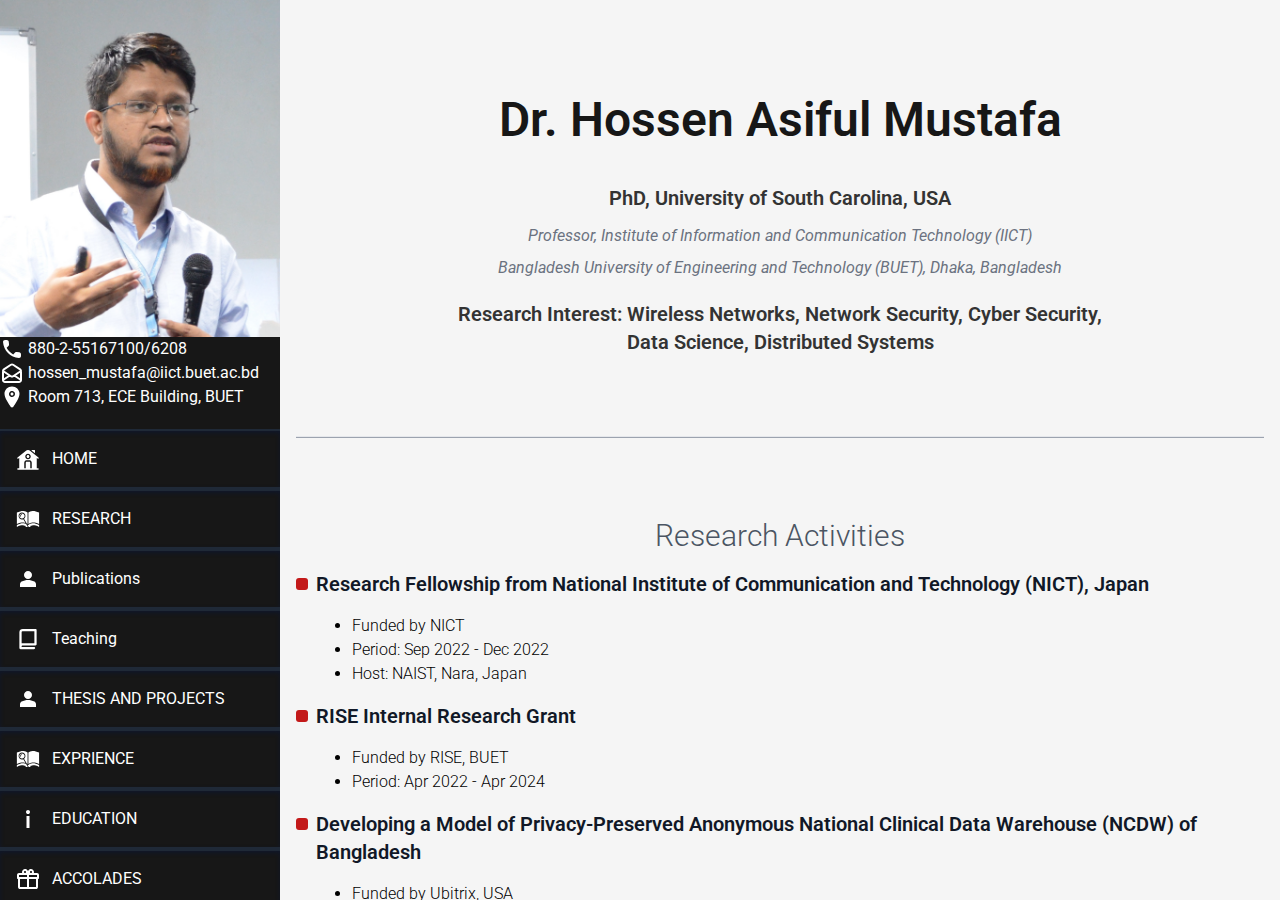
==== other_pages/research.html @ 83a8dc90 "project init" ====
<!DOCTYPE html>
<html lang="en">

<head>
    <meta charset="UTF-8">
    <meta name="viewport" content="width=device-width, initial-scale=1.0">
    <title>Portfolio</title>
    <link rel="stylesheet" href="../assets/css/style.css">
</head>

<body class="font-['Roboto'] bg-[#F5F5F5]">
    <div class="w-full flex flex-row relative">


        <!-- up btn  -->
        <div onclick="topFunction()" id="up-btn" class="hidden fixed right-0 bottom-0 m-3">
            <p class="p-4 rounded-lg bg-red-600 text-white cursor-pointer z-10">Go top</p>
        </div>

        <!-- Side Menu -->
        <div id="side-menu"
            class="md:flex-1 top-0 bottom-0 z-10 fixed md:static h-screen overflow-auto bg-[#171717] text-white max-w-[280px]">
            <div onclick="toggleMenu()" class="relative md:hidden">
                <p
                    class="absolute text-xl right-0 py-1 px-2 mt-2 mr-2 border-2 border-black hover:bg-slate-500 bg-black rounded-lg text-white cursor-pointer">
                    Close Menu</p>
            </div>
            <img class="w-full h-auto" src="../assets/images/asif19.jpg" alt="img">
            <section class="">
                <div class="flex flex-row items-center gap-1">
                    <img src="../assets/images/phone.svg" alt="img">
                    <p>880-2-55167100/6208</p>
                </div>
                <div class="flex flex-row items-center gap-1">
                    <img src="../assets/images/mail.svg" alt="img">
                    <p>hossen_mustafa@iict.buet.ac.bd</p>
                </div>
                <div class="flex flex-row items-center gap-1">
                    <img src="../assets/images/ion_location.svg" alt="img">
                    <p>Room 713, ECE Building, BUET</p>
                </div>
            </section>

            <nav class="mt-5">
                <a onclick="toggleMenu()" href="../index.html">
                    <div
                        class="flex flex-row gap-3 py-4 px-4 border-b-2 border-b-gray-800 border-t-gray-800 border-t-2 shadow-inner shadow-slate-900 hover:bg-gray-800">
                        <img src="../assets/images/home.svg" alt="img">
                        <p>HOME</p>
                    </div>
                </a>
                <a onclick="toggleMenu()" href="research.html">
                    <div
                        class="flex flex-row gap-3 py-4 px-4 border-b-2 border-b-gray-800 border-t-gray-800 border-t-2 shadow-inner shadow-slate-900 hover:bg-gray-800">
                        <img src="../assets/images/research.svg" alt="img">
                        <p>RESEARCH</p>
                    </div>
                </a>
                <a onclick="toggleMenu()" href="../index.html#publication">
                    <div
                        class="flex flex-row gap-3 py-4 px-4 border-b-2 border-b-gray-800 border-t-gray-800 border-t-2 shadow-inner shadow-slate-900 hover:bg-gray-800">
                        <img src="../assets/images/person.svg" alt="img">
                        <p>Publications</p>
                    </div>
                </a>
                <a onclick="toggleMenu()" href="../index.html#teaching">
                    <div
                        class="flex flex-row gap-3 py-4 px-4 border-b-2 border-b-gray-800 border-t-gray-800 border-t-2 shadow-inner shadow-slate-900 hover:bg-gray-800">
                        <img src="../assets/images/book.svg" alt="img">
                        <p>Teaching</p>
                    </div>
                </a>
                <a onclick="toggleMenu()" href="thesis_and_projects.html">
                    <div
                        class="flex flex-row gap-3 py-4 px-4 border-b-2 border-b-gray-800 border-t-gray-800 border-t-2 shadow-inner shadow-slate-900 hover:bg-gray-800">
                        <img src="../assets/images/person.svg" alt="img">
                        <p>THESIS AND PROJECTS</p>
                    </div>
                </a>
                <a onclick="toggleMenu()" href="../index.html#experience">
                    <div
                        class="flex flex-row gap-3 py-4 px-4 border-b-2 border-b-gray-800 border-t-gray-800 border-t-2 shadow-inner shadow-slate-900 hover:bg-gray-800">
                        <img src="../assets/images/research.svg" alt="img">
                        <p>EXPRIENCE</p>
                    </div>
                </a>
                <a onclick="toggleMenu()" href="../index.html#education">
                    <div
                        class="flex flex-row gap-3 py-4 px-4 border-b-2 border-b-gray-800 border-t-gray-800 border-t-2 shadow-inner shadow-slate-900 hover:bg-gray-800">
                        <img src="../assets/images/info.svg" alt="img">
                        <p>EDUCATION</p>
                    </div>
                </a>
                <a onclick="toggleMenu()" href="../index.html#accolades">
                    <div
                        class="flex flex-row gap-3 py-4 px-4 border-b-2 border-b-gray-800 border-t-gray-800 border-t-2 shadow-inner shadow-slate-900 hover:bg-gray-800">
                        <img src="../assets/images/accolades.svg" alt="img">
                        <p>ACCOLADES</p>
                    </div>
                </a>
                <a onclick="toggleMenu()" href="../index.html#affiliation">
                    <div
                        class="flex flex-row gap-3 py-4 px-4 border-b-2 border-b-gray-800 border-t-gray-800 border-t-2 shadow-inner shadow-slate-900 hover:bg-gray-800">
                        <img src="../assets/images/affilitiation.svg" alt="img">
                        <p>AFFILIATION</p>
                    </div>
                </a>
            </nav>


            <ul class="p-4 m-3 rounded-lg bg-[#222222] flex flex-row items-center justify-center gap-3 flex-wrap">
                <li>
                    <a href="">
                        <img src="../assets/images/google_scholar.svg" alt="img">
                    </a>
                </li>
                <li>
                    <a href="">
                        <img src="../assets/images/research_gate.svg" alt="img">
                    </a>
                </li>
                <li>
                    <a href="">
                        <img src="../assets/images/linkedin.svg" alt="img">
                    </a>
                </li>
            </ul>

            <h1 class="mt-4 text-lg font-semibold p-2">Quick Links</h1>

            <ul class="p-2 text-blue-600">
                <li>
                    <a href="" class="hover:underline">IICT</a>
                </li>
                <li>
                    <a href="" class="hover:underline">BUET</a>
                </li>
                <li>
                    <a href="" class="hover:underline">University of South Carolina</a>
                </li>
                <li>
                    <a href="" class="hover:underline">Dr. Wenyan Xu</a>
                </li>
                <li>
                    <a href="" class="hover:underline">Bangla Phone Limited</a>
                </li>
                <li>
                    <a href="" class="hover:underline">Commlink Info Text Limited</a>
                </li>
                <li>
                    <a href="" class="hover:underline">Prof. Dr. Md. Nurul Mustafa</a>
                </li>
                <li>
                    <a href="" class="hover:underline">Mustafa Foundation</a>
                </li>
            </ul>

            <img class="mt-5 p-4" src="" alt="img">

        </div>

        <!-- Main Content -->
        <div id="main-content" class="flex-1 h-screen overflow-auto p-4">
            <div id="menu-btn" onclick="toggleMenu()"
                class="w-fit mt-4 ml-4 z-10 cursor-pointer border border-black px-4 py-2 rounded-lg hover:bg-black hover:text-white static md:hidden">
                <p>Menu</p>
            </div>
            <h1 class="text-center text-deep-gray text-5xl font-semibold mt-20">Dr. Hossen Asiful Mustafa</h1>
            <h3 class="text-center text-gray font-semibold mt-10 text-xl text-highlighted-text">PhD, University of South
                Carolina, USA</h3>
            <p class="text-center italic text-gray-500 mt-2 leading-8">Professor, Institute of Information and
                Communication Technology (IICT) <br> Bangladesh University of Engineering and Technology (BUET), Dhaka,
                Bangladesh</p>
            <h3 class="text-center font-semibold text-highlighted-text text-xl mt-4">Research Interest: Wireless
                Networks, Network Security, Cyber Security,<br>Data Science, Distributed Systems</h3>

            <hr class="h-[2px] w-full bg-gray-400 mt-20">

            <!-- Research Activities -->
            <div id="research-activities" class="mt-20">
                <h1 class="text-3xl text-center font-light text-gray-600">Research Activities</h1>
                <div class="mt-4 flex flex-row gap-2">
                    <img class="w-3 h-3 mt-2" src="../../assets/images/red-box.svg" alt="box">
                    <p class="text-xl font-semibold text-gray-900">Research Fellowship from National Institute of
                        Communication and Technology (NICT), Japan</p>
                </div>
                <ol class="list-disc flex flex-col gap-0 font-light pl-14 mt-4">
                    <li>
                        <p>Funded by NICT</p>
                    </li>

                    <li>
                        <p>Period: Sep 2022 - Dec 2022</p>
                    </li>

                    <li>
                        <p>Host: NAIST, Nara, Japan</p>
                    </li>
                </ol>


                <div class="mt-4 flex flex-row gap-2">
                    <img class="w-3 h-3 mt-2" src="../../assets/images/red-box.svg" alt="box">
                    <p class="text-xl font-semibold text-gray-900">RISE Internal Research Grant</p>
                </div>
                <ol class="list-disc flex flex-col gap-0 font-light pl-14 mt-4">
                    <li>
                        <p>Funded by RISE, BUET</p>
                    </li>

                    <li>
                        <p>Period: Apr 2022 - Apr 2024</p>
                    </li>
                </ol>


                <div class="mt-4 flex flex-row gap-2">
                    <img class="w-3 h-3 mt-2" src="../../assets/images/red-box.svg" alt="box">
                    <p class="text-xl font-semibold text-gray-900">Developing a Model of Privacy-Preserved Anonymous
                        National Clinical Data Warehouse (NCDW) of Bangladesh</p>
                </div>
                <ol class="list-disc flex flex-col gap-0 font-light pl-14 mt-4">
                    <li>
                        <p>Funded by Ubitrix, USA</p>
                    </li>
                    <li>
                        <p>Period: Mar 2021 - Mar 2023</p>
                    </li>
                    <li>
                        <p>Principle Investigator (2)</p>
                    </li>
                </ol>


                <div class="mt-4 flex flex-row gap-2">
                    <img class="w-3 h-3 mt-2" src="../../assets/images/red-box.svg" alt="box">
                    <p class="text-xl font-semibold text-gray-900">DIVERSASIA – Embracing Diversity in ASIA through the
                        Adoption of Inclusive Open Practices</p>
                </div>
                <ol class="list-disc flex flex-col gap-0 font-light pl-14 mt-4">
                    <li>
                        <p>Funded by European Union</p>
                    </li>
                    <li>
                        <p>Period: Jan 2021 - Jan 2024</p>
                    </li>
                    <li>
                        <p>Member</p>
                    </li>
                </ol>


                <div class="mt-4 flex flex-row gap-2">
                    <img class="w-3 h-3 mt-2" src="../../assets/images/red-box.svg" alt="box">
                    <p class="text-xl font-semibold text-gray-900">Advanced Network/System Administration and Security
                        Workshop</p>
                </div>
                <ol class="list-disc flex flex-col gap-0 font-light pl-14 mt-4">
                    <li>
                        <p>Funded by AsiaConnect</p>
                    </li>
                    <li>
                        <p>Period: Jan 2019 - Dec 2019</p>
                    </li>
                    <li>
                        <p>Trainer of the workshop</p>
                    </li>
                </ol>


                <div class="mt-4 flex flex-row gap-2">
                    <img class="w-3 h-3 mt-2" src="../../assets/images/red-box.svg" alt="box">
                    <p class="text-xl font-semibold text-gray-900">Distributed and Cloud-based Network Defense System
                        for NRENs (https://dcnds.asia/)</p>
                </div>
                <ol class="list-disc flex flex-col gap-0 font-light pl-14 mt-4">
                    <li>
                        <p>Funded by AsiaConnect</p>
                    </li>
                    <li>
                        <p>Period: June 2018 - May 2020</p>
                    </li>
                    <li>
                        <p>Worked as Trainer for BOTNET MITIGATION BEST PRACTICES AND SYSTEM EVALUATION WORKSHOP in
                            Malaysia, Bangladesh, Indonesia, and Philippines.</p>
                    </li>
                    <li>
                        <p>Worked as Trainer for CLOUD-BASED WEB SECURITY BEST PRACTICES AND SYSTEM CONFIGURATION
                            OVERVIEW WORKSHOP in Bangladesh, Indonesia, Malaysia, and Philippines.</p>
                    </li>
                </ol>


                <div class="mt-4 flex flex-row gap-2">
                    <img class="w-3 h-3 mt-2" src="../../assets/images/red-box.svg" alt="box">
                    <p class="text-xl font-semibold text-gray-900">Train the Trainer for Nationwide Teaching and
                        Learning in Embedded System Design and Development</p>
                </div>
                <ol class="list-disc flex flex-col gap-0 font-light pl-14 mt-4">
                    <li>
                        <p>Funded by HEQEP, UGC</p>
                    </li>
                    <li>
                        <p>Period: May 2017 - Sep 2018</p>
                    </li>
                    <li>
                        <p>Co-PI of the project</p>
                    </li>
                </ol>


            </div>

            <!-- ------------------------------------------------------------- -->

            <hr class="h-[2px] w-full bg-gray-400 mt-7">

            <footer class="w-full mt-16">
                <h1 class="text-center font-light text-gray-600">Copyright Asif © 2015 - 2023</h1>
            </footer>
        </div>
    </div>
    <script src="../assets/js/script.js"></script>
</body>

</html>
---- assets/css/style.css ----
@import url('https://fonts.googleapis.com/css2?family=Roboto:ital,wght@0,100;0,300;0,400;0,500;0,700;0,900;1,100;1,300;1,400;1,500;1,700;1,900&display=swap');

/*
! tailwindcss v3.3.3 | MIT License | https://tailwindcss.com
*/

/*
1. Prevent padding and border from affecting element width. (https://github.com/mozdevs/cssremedy/issues/4)
2. Allow adding a border to an element by just adding a border-width. (https://github.com/tailwindcss/tailwindcss/pull/116)
*/

*,
::before,
::after {
  box-sizing: border-box;
  /* 1 */
  border-width: 0;
  /* 2 */
  border-style: solid;
  /* 2 */
  border-color: #e5e7eb;
  /* 2 */
}

::before,
::after {
  --tw-content: '';
}

/*
1. Use a consistent sensible line-height in all browsers.
2. Prevent adjustments of font size after orientation changes in iOS.
3. Use a more readable tab size.
4. Use the user's configured `sans` font-family by default.
5. Use the user's configured `sans` font-feature-settings by default.
6. Use the user's configured `sans` font-variation-settings by default.
*/

html {
  line-height: 1.5;
  /* 1 */
  -webkit-text-size-adjust: 100%;
  /* 2 */
  -moz-tab-size: 4;
  /* 3 */
  -o-tab-size: 4;
     tab-size: 4;
  /* 3 */
  font-family: ui-sans-serif, system-ui, -apple-system, BlinkMacSystemFont, "Segoe UI", Roboto, "Helvetica Neue", Arial, "Noto Sans", sans-serif, "Apple Color Emoji", "Segoe UI Emoji", "Segoe UI Symbol", "Noto Color Emoji";
  /* 4 */
  font-feature-settings: normal;
  /* 5 */
  font-variation-settings: normal;
  /* 6 */
}

/*
1. Remove the margin in all browsers.
2. Inherit line-height from `html` so users can set them as a class directly on the `html` element.
*/

body {
  margin: 0;
  /* 1 */
  line-height: inherit;
  /* 2 */
}

/*
1. Add the correct height in Firefox.
2. Correct the inheritance of border color in Firefox. (https://bugzilla.mozilla.org/show_bug.cgi?id=190655)
3. Ensure horizontal rules are visible by default.
*/

hr {
  height: 0;
  /* 1 */
  color: inherit;
  /* 2 */
  border-top-width: 1px;
  /* 3 */
}

/*
Add the correct text decoration in Chrome, Edge, and Safari.
*/

abbr:where([title]) {
  -webkit-text-decoration: underline dotted;
          text-decoration: underline dotted;
}

/*
Remove the default font size and weight for headings.
*/

h1,
h2,
h3,
h4,
h5,
h6 {
  font-size: inherit;
  font-weight: inherit;
}

/*
Reset links to optimize for opt-in styling instead of opt-out.
*/

a {
  color: inherit;
  text-decoration: inherit;
}

/*
Add the correct font weight in Edge and Safari.
*/

b,
strong {
  font-weight: bolder;
}

/*
1. Use the user's configured `mono` font family by default.
2. Correct the odd `em` font sizing in all browsers.
*/

code,
kbd,
samp,
pre {
  font-family: ui-monospace, SFMono-Regular, Menlo, Monaco, Consolas, "Liberation Mono", "Courier New", monospace;
  /* 1 */
  font-size: 1em;
  /* 2 */
}

/*
Add the correct font size in all browsers.
*/

small {
  font-size: 80%;
}

/*
Prevent `sub` and `sup` elements from affecting the line height in all browsers.
*/

sub,
sup {
  font-size: 75%;
  line-height: 0;
  position: relative;
  vertical-align: baseline;
}

sub {
  bottom: -0.25em;
}

sup {
  top: -0.5em;
}

/*
1. Remove text indentation from table contents in Chrome and Safari. (https://bugs.chromium.org/p/chromium/issues/detail?id=999088, https://bugs.webkit.org/show_bug.cgi?id=201297)
2. Correct table border color inheritance in all Chrome and Safari. (https://bugs.chromium.org/p/chromium/issues/detail?id=935729, https://bugs.webkit.org/show_bug.cgi?id=195016)
3. Remove gaps between table borders by default.
*/

table {
  text-indent: 0;
  /* 1 */
  border-color: inherit;
  /* 2 */
  border-collapse: collapse;
  /* 3 */
}

/*
1. Change the font styles in all browsers.
2. Remove the margin in Firefox and Safari.
3. Remove default padding in all browsers.
*/

button,
input,
optgroup,
select,
textarea {
  font-family: inherit;
  /* 1 */
  font-feature-settings: inherit;
  /* 1 */
  font-variation-settings: inherit;
  /* 1 */
  font-size: 100%;
  /* 1 */
  font-weight: inherit;
  /* 1 */
  line-height: inherit;
  /* 1 */
  color: inherit;
  /* 1 */
  margin: 0;
  /* 2 */
  padding: 0;
  /* 3 */
}

/*
Remove the inheritance of text transform in Edge and Firefox.
*/

button,
select {
  text-transform: none;
}

/*
1. Correct the inability to style clickable types in iOS and Safari.
2. Remove default button styles.
*/

button,
[type='button'],
[type='reset'],
[type='submit'] {
  -webkit-appearance: button;
  /* 1 */
  background-color: transparent;
  /* 2 */
  background-image: none;
  /* 2 */
}

/*
Use the modern Firefox focus style for all focusable elements.
*/

:-moz-focusring {
  outline: auto;
}

/*
Remove the additional `:invalid` styles in Firefox. (https://github.com/mozilla/gecko-dev/blob/2f9eacd9d3d995c937b4251a5557d95d494c9be1/layout/style/res/forms.css#L728-L737)
*/

:-moz-ui-invalid {
  box-shadow: none;
}

/*
Add the correct vertical alignment in Chrome and Firefox.
*/

progress {
  vertical-align: baseline;
}

/*
Correct the cursor style of increment and decrement buttons in Safari.
*/

::-webkit-inner-spin-button,
::-webkit-outer-spin-button {
  height: auto;
}

/*
1. Correct the odd appearance in Chrome and Safari.
2. Correct the outline style in Safari.
*/

[type='search'] {
  -webkit-appearance: textfield;
  /* 1 */
  outline-offset: -2px;
  /* 2 */
}

/*
Remove the inner padding in Chrome and Safari on macOS.
*/

::-webkit-search-decoration {
  -webkit-appearance: none;
}

/*
1. Correct the inability to style clickable types in iOS and Safari.
2. Change font properties to `inherit` in Safari.
*/

::-webkit-file-upload-button {
  -webkit-appearance: button;
  /* 1 */
  font: inherit;
  /* 2 */
}

/*
Add the correct display in Chrome and Safari.
*/

summary {
  display: list-item;
}

/*
Removes the default spacing and border for appropriate elements.
*/

blockquote,
dl,
dd,
h1,
h2,
h3,
h4,
h5,
h6,
hr,
figure,
p,
pre {
  margin: 0;
}

fieldset {
  margin: 0;
  padding: 0;
}

legend {
  padding: 0;
}

ol,
ul,
menu {
  list-style: none;
  margin: 0;
  padding: 0;
}

/*
Reset default styling for dialogs.
*/

dialog {
  padding: 0;
}

/*
Prevent resizing textareas horizontally by default.
*/

textarea {
  resize: vertical;
}

/*
1. Reset the default placeholder opacity in Firefox. (https://github.com/tailwindlabs/tailwindcss/issues/3300)
2. Set the default placeholder color to the user's configured gray 400 color.
*/

input::-moz-placeholder, textarea::-moz-placeholder {
  opacity: 1;
  /* 1 */
  color: #9ca3af;
  /* 2 */
}

input::placeholder,
textarea::placeholder {
  opacity: 1;
  /* 1 */
  color: #9ca3af;
  /* 2 */
}

/*
Set the default cursor for buttons.
*/

button,
[role="button"] {
  cursor: pointer;
}

/*
Make sure disabled buttons don't get the pointer cursor.
*/

:disabled {
  cursor: default;
}

/*
1. Make replaced elements `display: block` by default. (https://github.com/mozdevs/cssremedy/issues/14)
2. Add `vertical-align: middle` to align replaced elements more sensibly by default. (https://github.com/jensimmons/cssremedy/issues/14#issuecomment-634934210)
   This can trigger a poorly considered lint error in some tools but is included by design.
*/

img,
svg,
video,
canvas,
audio,
iframe,
embed,
object {
  display: block;
  /* 1 */
  vertical-align: middle;
  /* 2 */
}

/*
Constrain images and videos to the parent width and preserve their intrinsic aspect ratio. (https://github.com/mozdevs/cssremedy/issues/14)
*/

img,
video {
  max-width: 100%;
  height: auto;
}

/* Make elements with the HTML hidden attribute stay hidden by default */

[hidden] {
  display: none;
}

*, ::before, ::after{
  --tw-border-spacing-x: 0;
  --tw-border-spacing-y: 0;
  --tw-translate-x: 0;
  --tw-translate-y: 0;
  --tw-rotate: 0;
  --tw-skew-x: 0;
  --tw-skew-y: 0;
  --tw-scale-x: 1;
  --tw-scale-y: 1;
  --tw-pan-x:  ;
  --tw-pan-y:  ;
  --tw-pinch-zoom:  ;
  --tw-scroll-snap-strictness: proximity;
  --tw-gradient-from-position:  ;
  --tw-gradient-via-position:  ;
  --tw-gradient-to-position:  ;
  --tw-ordinal:  ;
  --tw-slashed-zero:  ;
  --tw-numeric-figure:  ;
  --tw-numeric-spacing:  ;
  --tw-numeric-fraction:  ;
  --tw-ring-inset:  ;
  --tw-ring-offset-width: 0px;
  --tw-ring-offset-color: #fff;
  --tw-ring-color: rgb(59 130 246 / 0.5);
  --tw-ring-offset-shadow: 0 0 #0000;
  --tw-ring-shadow: 0 0 #0000;
  --tw-shadow: 0 0 #0000;
  --tw-shadow-colored: 0 0 #0000;
  --tw-blur:  ;
  --tw-brightness:  ;
  --tw-contrast:  ;
  --tw-grayscale:  ;
  --tw-hue-rotate:  ;
  --tw-invert:  ;
  --tw-saturate:  ;
  --tw-sepia:  ;
  --tw-drop-shadow:  ;
  --tw-backdrop-blur:  ;
  --tw-backdrop-brightness:  ;
  --tw-backdrop-contrast:  ;
  --tw-backdrop-grayscale:  ;
  --tw-backdrop-hue-rotate:  ;
  --tw-backdrop-invert:  ;
  --tw-backdrop-opacity:  ;
  --tw-backdrop-saturate:  ;
  --tw-backdrop-sepia:  ;
}

::backdrop{
  --tw-border-spacing-x: 0;
  --tw-border-spacing-y: 0;
  --tw-translate-x: 0;
  --tw-translate-y: 0;
  --tw-rotate: 0;
  --tw-skew-x: 0;
  --tw-skew-y: 0;
  --tw-scale-x: 1;
  --tw-scale-y: 1;
  --tw-pan-x:  ;
  --tw-pan-y:  ;
  --tw-pinch-zoom:  ;
  --tw-scroll-snap-strictness: proximity;
  --tw-gradient-from-position:  ;
  --tw-gradient-via-position:  ;
  --tw-gradient-to-position:  ;
  --tw-ordinal:  ;
  --tw-slashed-zero:  ;
  --tw-numeric-figure:  ;
  --tw-numeric-spacing:  ;
  --tw-numeric-fraction:  ;
  --tw-ring-inset:  ;
  --tw-ring-offset-width: 0px;
  --tw-ring-offset-color: #fff;
  --tw-ring-color: rgb(59 130 246 / 0.5);
  --tw-ring-offset-shadow: 0 0 #0000;
  --tw-ring-shadow: 0 0 #0000;
  --tw-shadow: 0 0 #0000;
  --tw-shadow-colored: 0 0 #0000;
  --tw-blur:  ;
  --tw-brightness:  ;
  --tw-contrast:  ;
  --tw-grayscale:  ;
  --tw-hue-rotate:  ;
  --tw-invert:  ;
  --tw-saturate:  ;
  --tw-sepia:  ;
  --tw-drop-shadow:  ;
  --tw-backdrop-blur:  ;
  --tw-backdrop-brightness:  ;
  --tw-backdrop-contrast:  ;
  --tw-backdrop-grayscale:  ;
  --tw-backdrop-hue-rotate:  ;
  --tw-backdrop-invert:  ;
  --tw-backdrop-opacity:  ;
  --tw-backdrop-saturate:  ;
  --tw-backdrop-sepia:  ;
}

.container{
  width: 100%;
}

@media (min-width: 640px){
  .container{
    max-width: 640px;
  }
}

@media (min-width: 768px){
  .container{
    max-width: 768px;
  }
}

@media (min-width: 1024px){
  .container{
    max-width: 1024px;
  }
}

@media (min-width: 1280px){
  .container{
    max-width: 1280px;
  }
}

@media (min-width: 1536px){
  .container{
    max-width: 1536px;
  }
}

.sr-only{
  position: absolute;
  width: 1px;
  height: 1px;
  padding: 0;
  margin: -1px;
  overflow: hidden;
  clip: rect(0, 0, 0, 0);
  white-space: nowrap;
  border-width: 0;
}

.not-sr-only{
  position: static;
  width: auto;
  height: auto;
  padding: 0;
  margin: 0;
  overflow: visible;
  clip: auto;
  white-space: normal;
}

.pointer-events-none{
  pointer-events: none;
}

.pointer-events-auto{
  pointer-events: auto;
}

.visible{
  visibility: visible;
}

.invisible{
  visibility: hidden;
}

.collapse{
  visibility: collapse;
}

.static{
  position: static;
}

.fixed{
  position: fixed;
}

.absolute{
  position: absolute;
}

.relative{
  position: relative;
}

.sticky{
  position: sticky;
}

.-inset-1{
  inset: -0.25rem;
}

.bottom-0{
  bottom: 0px;
}

.end-1{
  inset-inline-end: 0.25rem;
}

.right-0{
  right: 0px;
}

.top-0{
  top: 0px;
}

.isolate{
  isolation: isolate;
}

.isolation-auto{
  isolation: auto;
}

.z-10{
  z-index: 10;
}

.float-right{
  float: right;
}

.float-left{
  float: left;
}

.float-none{
  float: none;
}

.clear-left{
  clear: left;
}

.clear-right{
  clear: right;
}

.clear-both{
  clear: both;
}

.clear-none{
  clear: none;
}

.m-1{
  margin: 0.25rem;
}

.m-2{
  margin: 0.5rem;
}

.m-3{
  margin: 0.75rem;
}

.ml-4{
  margin-left: 1rem;
}

.mr-2{
  margin-right: 0.5rem;
}

.mt-10{
  margin-top: 2.5rem;
}

.mt-16{
  margin-top: 4rem;
}

.mt-2{
  margin-top: 0.5rem;
}

.mt-20{
  margin-top: 5rem;
}

.mt-4{
  margin-top: 1rem;
}

.mt-5{
  margin-top: 1.25rem;
}

.mt-7{
  margin-top: 1.75rem;
}

.mt-3{
  margin-top: 0.75rem;
}

.box-border{
  box-sizing: border-box;
}

.box-content{
  box-sizing: content-box;
}

.line-clamp-none{
  overflow: visible;
  display: block;
  -webkit-box-orient: horizontal;
  -webkit-line-clamp: none;
}

.block{
  display: block;
}

.inline-block{
  display: inline-block;
}

.inline{
  display: inline;
}

.flex{
  display: flex;
}

.inline-flex{
  display: inline-flex;
}

.table{
  display: table;
}

.inline-table{
  display: inline-table;
}

.table-caption{
  display: table-caption;
}

.table-cell{
  display: table-cell;
}

.table-column{
  display: table-column;
}

.table-column-group{
  display: table-column-group;
}

.table-footer-group{
  display: table-footer-group;
}

.table-header-group{
  display: table-header-group;
}

.table-row-group{
  display: table-row-group;
}

.table-row{
  display: table-row;
}

.flow-root{
  display: flow-root;
}

.grid{
  display: grid;
}

.inline-grid{
  display: inline-grid;
}

.contents{
  display: contents;
}

.list-item{
  display: list-item;
}

.hidden{
  display: none;
}

.h-3{
  height: 0.75rem;
}

.h-\[2px\]{
  height: 2px;
}

.h-auto{
  height: auto;
}

.h-screen{
  height: 100vh;
}

.w-3{
  width: 0.75rem;
}

.w-fit{
  width: -moz-fit-content;
  width: fit-content;
}

.w-full{
  width: 100%;
}

.max-w-\[280px\]{
  max-width: 280px;
}

.flex-1{
  flex: 1 1 0%;
}

.flex-shrink{
  flex-shrink: 1;
}

.shrink{
  flex-shrink: 1;
}

.flex-grow{
  flex-grow: 1;
}

.grow{
  flex-grow: 1;
}

.table-auto{
  table-layout: auto;
}

.table-fixed{
  table-layout: fixed;
}

.caption-top{
  caption-side: top;
}

.caption-bottom{
  caption-side: bottom;
}

.border-collapse{
  border-collapse: collapse;
}

.border-separate{
  border-collapse: separate;
}

.\!transform{
  transform: translate(var(--tw-translate-x), var(--tw-translate-y)) rotate(var(--tw-rotate)) skewX(var(--tw-skew-x)) skewY(var(--tw-skew-y)) scaleX(var(--tw-scale-x)) scaleY(var(--tw-scale-y)) !important;
}

.transform{
  transform: translate(var(--tw-translate-x), var(--tw-translate-y)) rotate(var(--tw-rotate)) skewX(var(--tw-skew-x)) skewY(var(--tw-skew-y)) scaleX(var(--tw-scale-x)) scaleY(var(--tw-scale-y));
}

.transform-cpu{
  transform: translate(var(--tw-translate-x), var(--tw-translate-y)) rotate(var(--tw-rotate)) skewX(var(--tw-skew-x)) skewY(var(--tw-skew-y)) scaleX(var(--tw-scale-x)) scaleY(var(--tw-scale-y));
}

.transform-gpu{
  transform: translate3d(var(--tw-translate-x), var(--tw-translate-y), 0) rotate(var(--tw-rotate)) skewX(var(--tw-skew-x)) skewY(var(--tw-skew-y)) scaleX(var(--tw-scale-x)) scaleY(var(--tw-scale-y));
}

.transform-none{
  transform: none;
}

.cursor-pointer{
  cursor: pointer;
}

.touch-auto{
  touch-action: auto;
}

.touch-none{
  touch-action: none;
}

.touch-pan-x{
  --tw-pan-x: pan-x;
  touch-action: var(--tw-pan-x) var(--tw-pan-y) var(--tw-pinch-zoom);
}

.touch-pan-left{
  --tw-pan-x: pan-left;
  touch-action: var(--tw-pan-x) var(--tw-pan-y) var(--tw-pinch-zoom);
}

.touch-pan-right{
  --tw-pan-x: pan-right;
  touch-action: var(--tw-pan-x) var(--tw-pan-y) var(--tw-pinch-zoom);
}

.touch-pan-y{
  --tw-pan-y: pan-y;
  touch-action: var(--tw-pan-x) var(--tw-pan-y) var(--tw-pinch-zoom);
}

.touch-pan-up{
  --tw-pan-y: pan-up;
  touch-action: var(--tw-pan-x) var(--tw-pan-y) var(--tw-pinch-zoom);
}

.touch-pan-down{
  --tw-pan-y: pan-down;
  touch-action: var(--tw-pan-x) var(--tw-pan-y) var(--tw-pinch-zoom);
}

.touch-pinch-zoom{
  --tw-pinch-zoom: pinch-zoom;
  touch-action: var(--tw-pan-x) var(--tw-pan-y) var(--tw-pinch-zoom);
}

.touch-manipulation{
  touch-action: manipulation;
}

.select-none{
  -webkit-user-select: none;
     -moz-user-select: none;
          user-select: none;
}

.select-text{
  -webkit-user-select: text;
     -moz-user-select: text;
          user-select: text;
}

.select-all{
  -webkit-user-select: all;
     -moz-user-select: all;
          user-select: all;
}

.select-auto{
  -webkit-user-select: auto;
     -moz-user-select: auto;
          user-select: auto;
}

.resize-none{
  resize: none;
}

.resize-y{
  resize: vertical;
}

.resize-x{
  resize: horizontal;
}

.resize{
  resize: both;
}

.snap-none{
  scroll-snap-type: none;
}

.snap-x{
  scroll-snap-type: x var(--tw-scroll-snap-strictness);
}

.snap-y{
  scroll-snap-type: y var(--tw-scroll-snap-strictness);
}

.snap-both{
  scroll-snap-type: both var(--tw-scroll-snap-strictness);
}

.snap-mandatory{
  --tw-scroll-snap-strictness: mandatory;
}

.snap-proximity{
  --tw-scroll-snap-strictness: proximity;
}

.snap-start{
  scroll-snap-align: start;
}

.snap-end{
  scroll-snap-align: end;
}

.snap-center{
  scroll-snap-align: center;
}

.snap-align-none{
  scroll-snap-align: none;
}

.snap-normal{
  scroll-snap-stop: normal;
}

.snap-always{
  scroll-snap-stop: always;
}

.list-inside{
  list-style-position: inside;
}

.list-outside{
  list-style-position: outside;
}

.list-decimal{
  list-style-type: decimal;
}

.list-disc{
  list-style-type: disc;
}

.appearance-none{
  -webkit-appearance: none;
     -moz-appearance: none;
          appearance: none;
}

.break-before-auto{
  -moz-column-break-before: auto;
       break-before: auto;
}

.break-before-avoid{
  -moz-column-break-before: avoid;
       break-before: avoid;
}

.break-before-all{
  -moz-column-break-before: all;
       break-before: all;
}

.break-before-avoid-page{
  -moz-column-break-before: avoid;
       break-before: avoid-page;
}

.break-before-page{
  -moz-column-break-before: page;
       break-before: page;
}

.break-before-left{
  -moz-column-break-before: left;
       break-before: left;
}

.break-before-right{
  -moz-column-break-before: right;
       break-before: right;
}

.break-before-column{
  -moz-column-break-before: column;
       break-before: column;
}

.break-inside-auto{
  -moz-column-break-inside: auto;
       break-inside: auto;
}

.break-inside-avoid{
  -moz-column-break-inside: avoid;
       break-inside: avoid;
}

.break-inside-avoid-page{
  break-inside: avoid-page;
}

.break-inside-avoid-column{
  -moz-column-break-inside: avoid;
       break-inside: avoid-column;
}

.break-after-auto{
  -moz-column-break-after: auto;
       break-after: auto;
}

.break-after-avoid{
  -moz-column-break-after: avoid;
       break-after: avoid;
}

.break-after-all{
  -moz-column-break-after: all;
       break-after: all;
}

.break-after-avoid-page{
  -moz-column-break-after: avoid;
       break-after: avoid-page;
}

.break-after-page{
  -moz-column-break-after: page;
       break-after: page;
}

.break-after-left{
  -moz-column-break-after: left;
       break-after: left;
}

.break-after-right{
  -moz-column-break-after: right;
       break-after: right;
}

.break-after-column{
  -moz-column-break-after: column;
       break-after: column;
}

.grid-flow-row{
  grid-auto-flow: row;
}

.grid-flow-col{
  grid-auto-flow: column;
}

.grid-flow-dense{
  grid-auto-flow: dense;
}

.grid-flow-row-dense{
  grid-auto-flow: row dense;
}

.grid-flow-col-dense{
  grid-auto-flow: column dense;
}

.flex-row{
  flex-direction: row;
}

.flex-row-reverse{
  flex-direction: row-reverse;
}

.flex-col{
  flex-direction: column;
}

.flex-col-reverse{
  flex-direction: column-reverse;
}

.flex-wrap{
  flex-wrap: wrap;
}

.flex-wrap-reverse{
  flex-wrap: wrap-reverse;
}

.flex-nowrap{
  flex-wrap: nowrap;
}

.place-content-center{
  place-content: center;
}

.place-content-start{
  place-content: start;
}

.place-content-end{
  place-content: end;
}

.place-content-between{
  place-content: space-between;
}

.place-content-around{
  place-content: space-around;
}

.place-content-evenly{
  place-content: space-evenly;
}

.place-content-baseline{
  place-content: baseline;
}

.place-content-stretch{
  place-content: stretch;
}

.place-items-start{
  place-items: start;
}

.place-items-end{
  place-items: end;
}

.place-items-center{
  place-items: center;
}

.place-items-baseline{
  place-items: baseline;
}

.place-items-stretch{
  place-items: stretch;
}

.content-normal{
  align-content: normal;
}

.content-center{
  align-content: center;
}

.content-start{
  align-content: flex-start;
}

.content-end{
  align-content: flex-end;
}

.content-between{
  align-content: space-between;
}

.content-around{
  align-content: space-around;
}

.content-evenly{
  align-content: space-evenly;
}

.content-baseline{
  align-content: baseline;
}

.content-stretch{
  align-content: stretch;
}

.items-start{
  align-items: flex-start;
}

.items-end{
  align-items: flex-end;
}

.items-center{
  align-items: center;
}

.items-baseline{
  align-items: baseline;
}

.items-stretch{
  align-items: stretch;
}

.justify-normal{
  justify-content: normal;
}

.justify-start{
  justify-content: flex-start;
}

.justify-end{
  justify-content: flex-end;
}

.justify-center{
  justify-content: center;
}

.justify-between{
  justify-content: space-between;
}

.justify-around{
  justify-content: space-around;
}

.justify-evenly{
  justify-content: space-evenly;
}

.justify-stretch{
  justify-content: stretch;
}

.justify-items-start{
  justify-items: start;
}

.justify-items-end{
  justify-items: end;
}

.justify-items-center{
  justify-items: center;
}

.justify-items-stretch{
  justify-items: stretch;
}

.gap-1{
  gap: 0.25rem;
}

.gap-2{
  gap: 0.5rem;
}

.gap-3{
  gap: 0.75rem;
}

.gap-4{
  gap: 1rem;
}

.gap-0{
  gap: 0px;
}

.space-x-2 > :not([hidden]) ~ :not([hidden]){
  --tw-space-x-reverse: 0;
  margin-right: calc(0.5rem * var(--tw-space-x-reverse));
  margin-left: calc(0.5rem * calc(1 - var(--tw-space-x-reverse)));
}

.space-y-reverse > :not([hidden]) ~ :not([hidden]){
  --tw-space-y-reverse: 1;
}

.space-x-reverse > :not([hidden]) ~ :not([hidden]){
  --tw-space-x-reverse: 1;
}

.divide-x > :not([hidden]) ~ :not([hidden]){
  --tw-divide-x-reverse: 0;
  border-right-width: calc(1px * var(--tw-divide-x-reverse));
  border-left-width: calc(1px * calc(1 - var(--tw-divide-x-reverse)));
}

.divide-y > :not([hidden]) ~ :not([hidden]){
  --tw-divide-y-reverse: 0;
  border-top-width: calc(1px * calc(1 - var(--tw-divide-y-reverse)));
  border-bottom-width: calc(1px * var(--tw-divide-y-reverse));
}

.divide-y-reverse > :not([hidden]) ~ :not([hidden]){
  --tw-divide-y-reverse: 1;
}

.divide-x-reverse > :not([hidden]) ~ :not([hidden]){
  --tw-divide-x-reverse: 1;
}

.divide-solid > :not([hidden]) ~ :not([hidden]){
  border-style: solid;
}

.divide-dashed > :not([hidden]) ~ :not([hidden]){
  border-style: dashed;
}

.divide-dotted > :not([hidden]) ~ :not([hidden]){
  border-style: dotted;
}

.divide-double > :not([hidden]) ~ :not([hidden]){
  border-style: double;
}

.divide-none > :not([hidden]) ~ :not([hidden]){
  border-style: none;
}

.place-self-auto{
  place-self: auto;
}

.place-self-start{
  place-self: start;
}

.place-self-end{
  place-self: end;
}

.place-self-center{
  place-self: center;
}

.place-self-stretch{
  place-self: stretch;
}

.self-auto{
  align-self: auto;
}

.self-start{
  align-self: flex-start;
}

.self-end{
  align-self: flex-end;
}

.self-center{
  align-self: center;
}

.self-stretch{
  align-self: stretch;
}

.self-baseline{
  align-self: baseline;
}

.justify-self-auto{
  justify-self: auto;
}

.justify-self-start{
  justify-self: start;
}

.justify-self-end{
  justify-self: end;
}

.justify-self-center{
  justify-self: center;
}

.justify-self-stretch{
  justify-self: stretch;
}

.overflow-auto{
  overflow: auto;
}

.overflow-hidden{
  overflow: hidden;
}

.overflow-clip{
  overflow: clip;
}

.overflow-visible{
  overflow: visible;
}

.overflow-scroll{
  overflow: scroll;
}

.overflow-x-auto{
  overflow-x: auto;
}

.overflow-y-auto{
  overflow-y: auto;
}

.overflow-x-hidden{
  overflow-x: hidden;
}

.overflow-y-hidden{
  overflow-y: hidden;
}

.overflow-x-clip{
  overflow-x: clip;
}

.overflow-y-clip{
  overflow-y: clip;
}

.overflow-x-visible{
  overflow-x: visible;
}

.overflow-y-visible{
  overflow-y: visible;
}

.overflow-x-scroll{
  overflow-x: scroll;
}

.overflow-y-scroll{
  overflow-y: scroll;
}

.overscroll-auto{
  overscroll-behavior: auto;
}

.overscroll-contain{
  overscroll-behavior: contain;
}

.overscroll-none{
  overscroll-behavior: none;
}

.overscroll-y-auto{
  overscroll-behavior-y: auto;
}

.overscroll-y-contain{
  overscroll-behavior-y: contain;
}

.overscroll-y-none{
  overscroll-behavior-y: none;
}

.overscroll-x-auto{
  overscroll-behavior-x: auto;
}

.overscroll-x-contain{
  overscroll-behavior-x: contain;
}

.overscroll-x-none{
  overscroll-behavior-x: none;
}

.scroll-auto{
  scroll-behavior: auto;
}

.scroll-smooth{
  scroll-behavior: smooth;
}

.truncate{
  overflow: hidden;
  text-overflow: ellipsis;
  white-space: nowrap;
}

.overflow-ellipsis{
  text-overflow: ellipsis;
}

.text-ellipsis{
  text-overflow: ellipsis;
}

.text-clip{
  text-overflow: clip;
}

.hyphens-none{
  -webkit-hyphens: none;
          hyphens: none;
}

.hyphens-manual{
  -webkit-hyphens: manual;
          hyphens: manual;
}

.hyphens-auto{
  -webkit-hyphens: auto;
          hyphens: auto;
}

.whitespace-normal{
  white-space: normal;
}

.whitespace-nowrap{
  white-space: nowrap;
}

.whitespace-pre{
  white-space: pre;
}

.whitespace-pre-line{
  white-space: pre-line;
}

.whitespace-pre-wrap{
  white-space: pre-wrap;
}

.whitespace-break-spaces{
  white-space: break-spaces;
}

.break-normal{
  overflow-wrap: normal;
  word-break: normal;
}

.break-words{
  overflow-wrap: break-word;
}

.break-all{
  word-break: break-all;
}

.break-keep{
  word-break: keep-all;
}

.rounded{
  border-radius: 0.25rem;
}

.rounded-lg{
  border-radius: 0.5rem;
}

.rounded-b{
  border-bottom-right-radius: 0.25rem;
  border-bottom-left-radius: 0.25rem;
}

.rounded-e{
  border-start-end-radius: 0.25rem;
  border-end-end-radius: 0.25rem;
}

.rounded-l{
  border-top-left-radius: 0.25rem;
  border-bottom-left-radius: 0.25rem;
}

.rounded-r{
  border-top-right-radius: 0.25rem;
  border-bottom-right-radius: 0.25rem;
}

.rounded-s{
  border-start-start-radius: 0.25rem;
  border-end-start-radius: 0.25rem;
}

.rounded-t{
  border-top-left-radius: 0.25rem;
  border-top-right-radius: 0.25rem;
}

.rounded-bl{
  border-bottom-left-radius: 0.25rem;
}

.rounded-br{
  border-bottom-right-radius: 0.25rem;
}

.rounded-ee{
  border-end-end-radius: 0.25rem;
}

.rounded-es{
  border-end-start-radius: 0.25rem;
}

.rounded-se{
  border-start-end-radius: 0.25rem;
}

.rounded-ss{
  border-start-start-radius: 0.25rem;
}

.rounded-tl{
  border-top-left-radius: 0.25rem;
}

.rounded-tr{
  border-top-right-radius: 0.25rem;
}

.border{
  border-width: 1px;
}

.border-2{
  border-width: 2px;
}

.border-x{
  border-left-width: 1px;
  border-right-width: 1px;
}

.border-y{
  border-top-width: 1px;
  border-bottom-width: 1px;
}

.border-b{
  border-bottom-width: 1px;
}

.border-b-2{
  border-bottom-width: 2px;
}

.border-e{
  border-inline-end-width: 1px;
}

.border-l{
  border-left-width: 1px;
}

.border-r{
  border-right-width: 1px;
}

.border-s{
  border-inline-start-width: 1px;
}

.border-t{
  border-top-width: 1px;
}

.border-t-2{
  border-top-width: 2px;
}

.border-solid{
  border-style: solid;
}

.border-dashed{
  border-style: dashed;
}

.border-dotted{
  border-style: dotted;
}

.border-double{
  border-style: double;
}

.border-hidden{
  border-style: hidden;
}

.border-none{
  border-style: none;
}

.border-black{
  --tw-border-opacity: 1;
  border-color: rgb(0 0 0 / var(--tw-border-opacity));
}

.border-b-gray-800{
  --tw-border-opacity: 1;
  border-bottom-color: rgb(31 41 55 / var(--tw-border-opacity));
}

.border-t-gray-800{
  --tw-border-opacity: 1;
  border-top-color: rgb(31 41 55 / var(--tw-border-opacity));
}

.bg-\[\#171717\]{
  --tw-bg-opacity: 1;
  background-color: rgb(23 23 23 / var(--tw-bg-opacity));
}

.bg-\[\#222222\]{
  --tw-bg-opacity: 1;
  background-color: rgb(34 34 34 / var(--tw-bg-opacity));
}

.bg-\[\#F5F5F5\]{
  --tw-bg-opacity: 1;
  background-color: rgb(245 245 245 / var(--tw-bg-opacity));
}

.bg-\[rgb\(255\2c 0\2c 0\)\]{
  --tw-bg-opacity: 1;
  background-color: rgb(255 0 0 / var(--tw-bg-opacity));
}

.bg-black{
  --tw-bg-opacity: 1;
  background-color: rgb(0 0 0 / var(--tw-bg-opacity));
}

.bg-gray-400{
  --tw-bg-opacity: 1;
  background-color: rgb(156 163 175 / var(--tw-bg-opacity));
}

.bg-red-600{
  --tw-bg-opacity: 1;
  background-color: rgb(220 38 38 / var(--tw-bg-opacity));
}

.decoration-slice{
  -webkit-box-decoration-break: slice;
          box-decoration-break: slice;
}

.decoration-clone{
  -webkit-box-decoration-break: clone;
          box-decoration-break: clone;
}

.box-decoration-slice{
  -webkit-box-decoration-break: slice;
          box-decoration-break: slice;
}

.box-decoration-clone{
  -webkit-box-decoration-break: clone;
          box-decoration-break: clone;
}

.bg-fixed{
  background-attachment: fixed;
}

.bg-local{
  background-attachment: local;
}

.bg-scroll{
  background-attachment: scroll;
}

.bg-clip-border{
  background-clip: border-box;
}

.bg-clip-padding{
  background-clip: padding-box;
}

.bg-clip-content{
  background-clip: content-box;
}

.bg-clip-text{
  -webkit-background-clip: text;
          background-clip: text;
}

.bg-repeat{
  background-repeat: repeat;
}

.bg-no-repeat{
  background-repeat: no-repeat;
}

.bg-repeat-x{
  background-repeat: repeat-x;
}

.bg-repeat-y{
  background-repeat: repeat-y;
}

.bg-repeat-round{
  background-repeat: round;
}

.bg-repeat-space{
  background-repeat: space;
}

.bg-origin-border{
  background-origin: border-box;
}

.bg-origin-padding{
  background-origin: padding-box;
}

.bg-origin-content{
  background-origin: content-box;
}

.object-contain{
  -o-object-fit: contain;
     object-fit: contain;
}

.object-cover{
  -o-object-fit: cover;
     object-fit: cover;
}

.object-fill{
  -o-object-fit: fill;
     object-fit: fill;
}

.object-none{
  -o-object-fit: none;
     object-fit: none;
}

.object-scale-down{
  -o-object-fit: scale-down;
     object-fit: scale-down;
}

.p-2{
  padding: 0.5rem;
}

.p-4{
  padding: 1rem;
}

.px-2{
  padding-left: 0.5rem;
  padding-right: 0.5rem;
}

.px-4{
  padding-left: 1rem;
  padding-right: 1rem;
}

.py-1{
  padding-top: 0.25rem;
  padding-bottom: 0.25rem;
}

.py-2{
  padding-top: 0.5rem;
  padding-bottom: 0.5rem;
}

.py-4{
  padding-top: 1rem;
  padding-bottom: 1rem;
}

.pl-14{
  padding-left: 3.5rem;
}

.text-left{
  text-align: left;
}

.text-center{
  text-align: center;
}

.text-right{
  text-align: right;
}

.text-justify{
  text-align: justify;
}

.text-start{
  text-align: start;
}

.text-end{
  text-align: end;
}

.align-baseline{
  vertical-align: baseline;
}

.align-top{
  vertical-align: top;
}

.align-middle{
  vertical-align: middle;
}

.align-bottom{
  vertical-align: bottom;
}

.align-text-top{
  vertical-align: text-top;
}

.align-text-bottom{
  vertical-align: text-bottom;
}

.align-sub{
  vertical-align: sub;
}

.align-super{
  vertical-align: super;
}

.font-\[\'Roboto\'\]{
  font-family: 'Roboto';
}

.text-3xl{
  font-size: 1.875rem;
  line-height: 2.25rem;
}

.text-5xl{
  font-size: 3rem;
  line-height: 1;
}

.text-lg{
  font-size: 1.125rem;
  line-height: 1.75rem;
}

.text-xl{
  font-size: 1.25rem;
  line-height: 1.75rem;
}

.font-bold{
  font-weight: 700;
}

.font-light{
  font-weight: 300;
}

.font-medium{
  font-weight: 500;
}

.font-normal{
  font-weight: 400;
}

.font-semibold{
  font-weight: 600;
}

.uppercase{
  text-transform: uppercase;
}

.lowercase{
  text-transform: lowercase;
}

.capitalize{
  text-transform: capitalize;
}

.normal-case{
  text-transform: none;
}

.italic{
  font-style: italic;
}

.not-italic{
  font-style: normal;
}

.normal-nums{
  font-variant-numeric: normal;
}

.ordinal{
  --tw-ordinal: ordinal;
  font-variant-numeric: var(--tw-ordinal) var(--tw-slashed-zero) var(--tw-numeric-figure) var(--tw-numeric-spacing) var(--tw-numeric-fraction);
}

.slashed-zero{
  --tw-slashed-zero: slashed-zero;
  font-variant-numeric: var(--tw-ordinal) var(--tw-slashed-zero) var(--tw-numeric-figure) var(--tw-numeric-spacing) var(--tw-numeric-fraction);
}

.lining-nums{
  --tw-numeric-figure: lining-nums;
  font-variant-numeric: var(--tw-ordinal) var(--tw-slashed-zero) var(--tw-numeric-figure) var(--tw-numeric-spacing) var(--tw-numeric-fraction);
}

.oldstyle-nums{
  --tw-numeric-figure: oldstyle-nums;
  font-variant-numeric: var(--tw-ordinal) var(--tw-slashed-zero) var(--tw-numeric-figure) var(--tw-numeric-spacing) var(--tw-numeric-fraction);
}

.proportional-nums{
  --tw-numeric-spacing: proportional-nums;
  font-variant-numeric: var(--tw-ordinal) var(--tw-slashed-zero) var(--tw-numeric-figure) var(--tw-numeric-spacing) var(--tw-numeric-fraction);
}

.tabular-nums{
  --tw-numeric-spacing: tabular-nums;
  font-variant-numeric: var(--tw-ordinal) var(--tw-slashed-zero) var(--tw-numeric-figure) var(--tw-numeric-spacing) var(--tw-numeric-fraction);
}

.diagonal-fractions{
  --tw-numeric-fraction: diagonal-fractions;
  font-variant-numeric: var(--tw-ordinal) var(--tw-slashed-zero) var(--tw-numeric-figure) var(--tw-numeric-spacing) var(--tw-numeric-fraction);
}

.stacked-fractions{
  --tw-numeric-fraction: stacked-fractions;
  font-variant-numeric: var(--tw-ordinal) var(--tw-slashed-zero) var(--tw-numeric-figure) var(--tw-numeric-spacing) var(--tw-numeric-fraction);
}

.leading-8{
  line-height: 2rem;
}

.text-\[\#336699\]\/\[\.35\]{
  color: rgb(51 102 153 / .35);
}

.text-blue-500{
  --tw-text-opacity: 1;
  color: rgb(59 130 246 / var(--tw-text-opacity));
}

.text-blue-600{
  --tw-text-opacity: 1;
  color: rgb(37 99 235 / var(--tw-text-opacity));
}

.text-blue-700{
  --tw-text-opacity: 1;
  color: rgb(29 78 216 / var(--tw-text-opacity));
}

.text-blue-800{
  --tw-text-opacity: 1;
  color: rgb(30 64 175 / var(--tw-text-opacity));
}

.text-deep-gray{
  --tw-text-opacity: 1;
  color: rgb(23 23 23 / var(--tw-text-opacity));
}

.text-gray-500{
  --tw-text-opacity: 1;
  color: rgb(107 114 128 / var(--tw-text-opacity));
}

.text-gray-600{
  --tw-text-opacity: 1;
  color: rgb(75 85 99 / var(--tw-text-opacity));
}

.text-gray-900{
  --tw-text-opacity: 1;
  color: rgb(17 24 39 / var(--tw-text-opacity));
}

.text-highlighted-text{
  --tw-text-opacity: 1;
  color: rgb(51 51 51 / var(--tw-text-opacity));
}

.text-white{
  --tw-text-opacity: 1;
  color: rgb(255 255 255 / var(--tw-text-opacity));
}

.underline{
  text-decoration-line: underline;
}

.overline{
  text-decoration-line: overline;
}

.line-through{
  text-decoration-line: line-through;
}

.no-underline{
  text-decoration-line: none;
}

.decoration-solid{
  text-decoration-style: solid;
}

.decoration-double{
  text-decoration-style: double;
}

.decoration-dotted{
  text-decoration-style: dotted;
}

.decoration-dashed{
  text-decoration-style: dashed;
}

.decoration-wavy{
  text-decoration-style: wavy;
}

.antialiased{
  -webkit-font-smoothing: antialiased;
  -moz-osx-font-smoothing: grayscale;
}

.subpixel-antialiased{
  -webkit-font-smoothing: auto;
  -moz-osx-font-smoothing: auto;
}

.bg-blend-normal{
  background-blend-mode: normal;
}

.bg-blend-multiply{
  background-blend-mode: multiply;
}

.bg-blend-screen{
  background-blend-mode: screen;
}

.bg-blend-overlay{
  background-blend-mode: overlay;
}

.bg-blend-darken{
  background-blend-mode: darken;
}

.bg-blend-lighten{
  background-blend-mode: lighten;
}

.bg-blend-color-dodge{
  background-blend-mode: color-dodge;
}

.bg-blend-color-burn{
  background-blend-mode: color-burn;
}

.bg-blend-hard-light{
  background-blend-mode: hard-light;
}

.bg-blend-soft-light{
  background-blend-mode: soft-light;
}

.bg-blend-difference{
  background-blend-mode: difference;
}

.bg-blend-exclusion{
  background-blend-mode: exclusion;
}

.bg-blend-hue{
  background-blend-mode: hue;
}

.bg-blend-saturation{
  background-blend-mode: saturation;
}

.bg-blend-color{
  background-blend-mode: color;
}

.bg-blend-luminosity{
  background-blend-mode: luminosity;
}

.mix-blend-normal{
  mix-blend-mode: normal;
}

.mix-blend-multiply{
  mix-blend-mode: multiply;
}

.mix-blend-screen{
  mix-blend-mode: screen;
}

.mix-blend-overlay{
  mix-blend-mode: overlay;
}

.mix-blend-darken{
  mix-blend-mode: darken;
}

.mix-blend-lighten{
  mix-blend-mode: lighten;
}

.mix-blend-color-dodge{
  mix-blend-mode: color-dodge;
}

.mix-blend-color-burn{
  mix-blend-mode: color-burn;
}

.mix-blend-hard-light{
  mix-blend-mode: hard-light;
}

.mix-blend-soft-light{
  mix-blend-mode: soft-light;
}

.mix-blend-difference{
  mix-blend-mode: difference;
}

.mix-blend-exclusion{
  mix-blend-mode: exclusion;
}

.mix-blend-hue{
  mix-blend-mode: hue;
}

.mix-blend-saturation{
  mix-blend-mode: saturation;
}

.mix-blend-color{
  mix-blend-mode: color;
}

.mix-blend-luminosity{
  mix-blend-mode: luminosity;
}

.mix-blend-plus-lighter{
  mix-blend-mode: plus-lighter;
}

.\!shadow{
  --tw-shadow: 0 1px 3px 0 rgb(0 0 0 / 0.1), 0 1px 2px -1px rgb(0 0 0 / 0.1) !important;
  --tw-shadow-colored: 0 1px 3px 0 var(--tw-shadow-color), 0 1px 2px -1px var(--tw-shadow-color) !important;
  box-shadow: var(--tw-ring-offset-shadow, 0 0 #0000), var(--tw-ring-shadow, 0 0 #0000), var(--tw-shadow) !important;
}

.shadow{
  --tw-shadow: 0 1px 3px 0 rgb(0 0 0 / 0.1), 0 1px 2px -1px rgb(0 0 0 / 0.1);
  --tw-shadow-colored: 0 1px 3px 0 var(--tw-shadow-color), 0 1px 2px -1px var(--tw-shadow-color);
  box-shadow: var(--tw-ring-offset-shadow, 0 0 #0000), var(--tw-ring-shadow, 0 0 #0000), var(--tw-shadow);
}

.shadow-inner{
  --tw-shadow: inset 0 2px 4px 0 rgb(0 0 0 / 0.05);
  --tw-shadow-colored: inset 0 2px 4px 0 var(--tw-shadow-color);
  box-shadow: var(--tw-ring-offset-shadow, 0 0 #0000), var(--tw-ring-shadow, 0 0 #0000), var(--tw-shadow);
}

.shadow-slate-900{
  --tw-shadow-color: #0f172a;
  --tw-shadow: var(--tw-shadow-colored);
}

.outline-none{
  outline: 2px solid transparent;
  outline-offset: 2px;
}

.outline{
  outline-style: solid;
}

.outline-dashed{
  outline-style: dashed;
}

.outline-dotted{
  outline-style: dotted;
}

.outline-double{
  outline-style: double;
}

.ring{
  --tw-ring-offset-shadow: var(--tw-ring-inset) 0 0 0 var(--tw-ring-offset-width) var(--tw-ring-offset-color);
  --tw-ring-shadow: var(--tw-ring-inset) 0 0 0 calc(3px + var(--tw-ring-offset-width)) var(--tw-ring-color);
  box-shadow: var(--tw-ring-offset-shadow), var(--tw-ring-shadow), var(--tw-shadow, 0 0 #0000);
}

.ring-inset{
  --tw-ring-inset: inset;
}

.blur{
  --tw-blur: blur(8px);
  filter: var(--tw-blur) var(--tw-brightness) var(--tw-contrast) var(--tw-grayscale) var(--tw-hue-rotate) var(--tw-invert) var(--tw-saturate) var(--tw-sepia) var(--tw-drop-shadow);
}

.drop-shadow{
  --tw-drop-shadow: drop-shadow(0 1px 2px rgb(0 0 0 / 0.1)) drop-shadow(0 1px 1px rgb(0 0 0 / 0.06));
  filter: var(--tw-blur) var(--tw-brightness) var(--tw-contrast) var(--tw-grayscale) var(--tw-hue-rotate) var(--tw-invert) var(--tw-saturate) var(--tw-sepia) var(--tw-drop-shadow);
}

.grayscale{
  --tw-grayscale: grayscale(100%);
  filter: var(--tw-blur) var(--tw-brightness) var(--tw-contrast) var(--tw-grayscale) var(--tw-hue-rotate) var(--tw-invert) var(--tw-saturate) var(--tw-sepia) var(--tw-drop-shadow);
}

.invert{
  --tw-invert: invert(100%);
  filter: var(--tw-blur) var(--tw-brightness) var(--tw-contrast) var(--tw-grayscale) var(--tw-hue-rotate) var(--tw-invert) var(--tw-saturate) var(--tw-sepia) var(--tw-drop-shadow);
}

.sepia{
  --tw-sepia: sepia(100%);
  filter: var(--tw-blur) var(--tw-brightness) var(--tw-contrast) var(--tw-grayscale) var(--tw-hue-rotate) var(--tw-invert) var(--tw-saturate) var(--tw-sepia) var(--tw-drop-shadow);
}

.\!filter{
  filter: var(--tw-blur) var(--tw-brightness) var(--tw-contrast) var(--tw-grayscale) var(--tw-hue-rotate) var(--tw-invert) var(--tw-saturate) var(--tw-sepia) var(--tw-drop-shadow) !important;
}

.filter{
  filter: var(--tw-blur) var(--tw-brightness) var(--tw-contrast) var(--tw-grayscale) var(--tw-hue-rotate) var(--tw-invert) var(--tw-saturate) var(--tw-sepia) var(--tw-drop-shadow);
}

.filter-none{
  filter: none;
}

.backdrop-blur{
  --tw-backdrop-blur: blur(8px);
  -webkit-backdrop-filter: var(--tw-backdrop-blur) var(--tw-backdrop-brightness) var(--tw-backdrop-contrast) var(--tw-backdrop-grayscale) var(--tw-backdrop-hue-rotate) var(--tw-backdrop-invert) var(--tw-backdrop-opacity) var(--tw-backdrop-saturate) var(--tw-backdrop-sepia);
          backdrop-filter: var(--tw-backdrop-blur) var(--tw-backdrop-brightness) var(--tw-backdrop-contrast) var(--tw-backdrop-grayscale) var(--tw-backdrop-hue-rotate) var(--tw-backdrop-invert) var(--tw-backdrop-opacity) var(--tw-backdrop-saturate) var(--tw-backdrop-sepia);
}

.backdrop-grayscale{
  --tw-backdrop-grayscale: grayscale(100%);
  -webkit-backdrop-filter: var(--tw-backdrop-blur) var(--tw-backdrop-brightness) var(--tw-backdrop-contrast) var(--tw-backdrop-grayscale) var(--tw-backdrop-hue-rotate) var(--tw-backdrop-invert) var(--tw-backdrop-opacity) var(--tw-backdrop-saturate) var(--tw-backdrop-sepia);
          backdrop-filter: var(--tw-backdrop-blur) var(--tw-backdrop-brightness) var(--tw-backdrop-contrast) var(--tw-backdrop-grayscale) var(--tw-backdrop-hue-rotate) var(--tw-backdrop-invert) var(--tw-backdrop-opacity) var(--tw-backdrop-saturate) var(--tw-backdrop-sepia);
}

.backdrop-invert{
  --tw-backdrop-invert: invert(100%);
  -webkit-backdrop-filter: var(--tw-backdrop-blur) var(--tw-backdrop-brightness) var(--tw-backdrop-contrast) var(--tw-backdrop-grayscale) var(--tw-backdrop-hue-rotate) var(--tw-backdrop-invert) var(--tw-backdrop-opacity) var(--tw-backdrop-saturate) var(--tw-backdrop-sepia);
          backdrop-filter: var(--tw-backdrop-blur) var(--tw-backdrop-brightness) var(--tw-backdrop-contrast) var(--tw-backdrop-grayscale) var(--tw-backdrop-hue-rotate) var(--tw-backdrop-invert) var(--tw-backdrop-opacity) var(--tw-backdrop-saturate) var(--tw-backdrop-sepia);
}

.backdrop-sepia{
  --tw-backdrop-sepia: sepia(100%);
  -webkit-backdrop-filter: var(--tw-backdrop-blur) var(--tw-backdrop-brightness) var(--tw-backdrop-contrast) var(--tw-backdrop-grayscale) var(--tw-backdrop-hue-rotate) var(--tw-backdrop-invert) var(--tw-backdrop-opacity) var(--tw-backdrop-saturate) var(--tw-backdrop-sepia);
          backdrop-filter: var(--tw-backdrop-blur) var(--tw-backdrop-brightness) var(--tw-backdrop-contrast) var(--tw-backdrop-grayscale) var(--tw-backdrop-hue-rotate) var(--tw-backdrop-invert) var(--tw-backdrop-opacity) var(--tw-backdrop-saturate) var(--tw-backdrop-sepia);
}

.backdrop-filter{
  -webkit-backdrop-filter: var(--tw-backdrop-blur) var(--tw-backdrop-brightness) var(--tw-backdrop-contrast) var(--tw-backdrop-grayscale) var(--tw-backdrop-hue-rotate) var(--tw-backdrop-invert) var(--tw-backdrop-opacity) var(--tw-backdrop-saturate) var(--tw-backdrop-sepia);
          backdrop-filter: var(--tw-backdrop-blur) var(--tw-backdrop-brightness) var(--tw-backdrop-contrast) var(--tw-backdrop-grayscale) var(--tw-backdrop-hue-rotate) var(--tw-backdrop-invert) var(--tw-backdrop-opacity) var(--tw-backdrop-saturate) var(--tw-backdrop-sepia);
}

.backdrop-filter-none{
  -webkit-backdrop-filter: none;
          backdrop-filter: none;
}

.transition{
  transition-property: color, background-color, border-color, text-decoration-color, fill, stroke, opacity, box-shadow, transform, filter, -webkit-backdrop-filter;
  transition-property: color, background-color, border-color, text-decoration-color, fill, stroke, opacity, box-shadow, transform, filter, backdrop-filter;
  transition-property: color, background-color, border-color, text-decoration-color, fill, stroke, opacity, box-shadow, transform, filter, backdrop-filter, -webkit-backdrop-filter;
  transition-timing-function: cubic-bezier(0.4, 0, 0.2, 1);
  transition-duration: 150ms;
}

.ease-in{
  transition-timing-function: cubic-bezier(0.4, 0, 1, 1);
}

.ease-in-out{
  transition-timing-function: cubic-bezier(0.4, 0, 0.2, 1);
}

.ease-out{
  transition-timing-function: cubic-bezier(0, 0, 0.2, 1);
}

.content-\[\'this-is-also-valid\]-weirdly-enough\'\]{
  --tw-content: 'this-is-also-valid]-weirdly-enough';
  content: var(--tw-content);
}

#side-menu{
  transition: 0.4s;
  left: -280px;
}

html{
  scroll-behavior: smooth;
}

@media (min-width: 640px){
  .sm\:container{
    width: 100%;
  }

  @media (min-width: 640px){
    .sm\:container{
      max-width: 640px;
    }
  }

  @media (min-width: 768px){
    .sm\:container{
      max-width: 768px;
    }
  }

  @media (min-width: 1024px){
    .sm\:container{
      max-width: 1024px;
    }
  }

  @media (min-width: 1280px){
    .sm\:container{
      max-width: 1280px;
    }
  }

  @media (min-width: 1536px){
    .sm\:container{
      max-width: 1536px;
    }
  }
}

.hover\:bg-black:hover{
  --tw-bg-opacity: 1;
  background-color: rgb(0 0 0 / var(--tw-bg-opacity));
}

.hover\:bg-gray-800:hover{
  --tw-bg-opacity: 1;
  background-color: rgb(31 41 55 / var(--tw-bg-opacity));
}

.hover\:bg-slate-500:hover{
  --tw-bg-opacity: 1;
  background-color: rgb(100 116 139 / var(--tw-bg-opacity));
}

.hover\:font-bold:hover{
  font-weight: 700;
}

.hover\:text-white:hover{
  --tw-text-opacity: 1;
  color: rgb(255 255 255 / var(--tw-text-opacity));
}

.hover\:underline:hover{
  text-decoration-line: underline;
}

.before\:hover\:text-center:hover::before{
  content: var(--tw-content);
  text-align: center;
}

.hover\:before\:text-center:hover::before{
  content: var(--tw-content);
  text-align: center;
}

.focus\:hover\:text-center:hover:focus{
  text-align: center;
}

.hover\:focus\:text-center:focus:hover{
  text-align: center;
}

@media (min-width: 640px){
  .sm\:underline{
    text-decoration-line: underline;
  }
}

@media (min-width: 768px){
  .md\:static{
    position: static;
  }

  .md\:hidden{
    display: none;
  }

  .md\:flex-1{
    flex: 1 1 0%;
  }
}

@media (prefers-color-scheme: dark){
  @media (min-width: 1024px){
    .dark\:lg\:hover\:\[paint-order\:markers\]:hover{
      paint-order: markers;
    }
  }
}
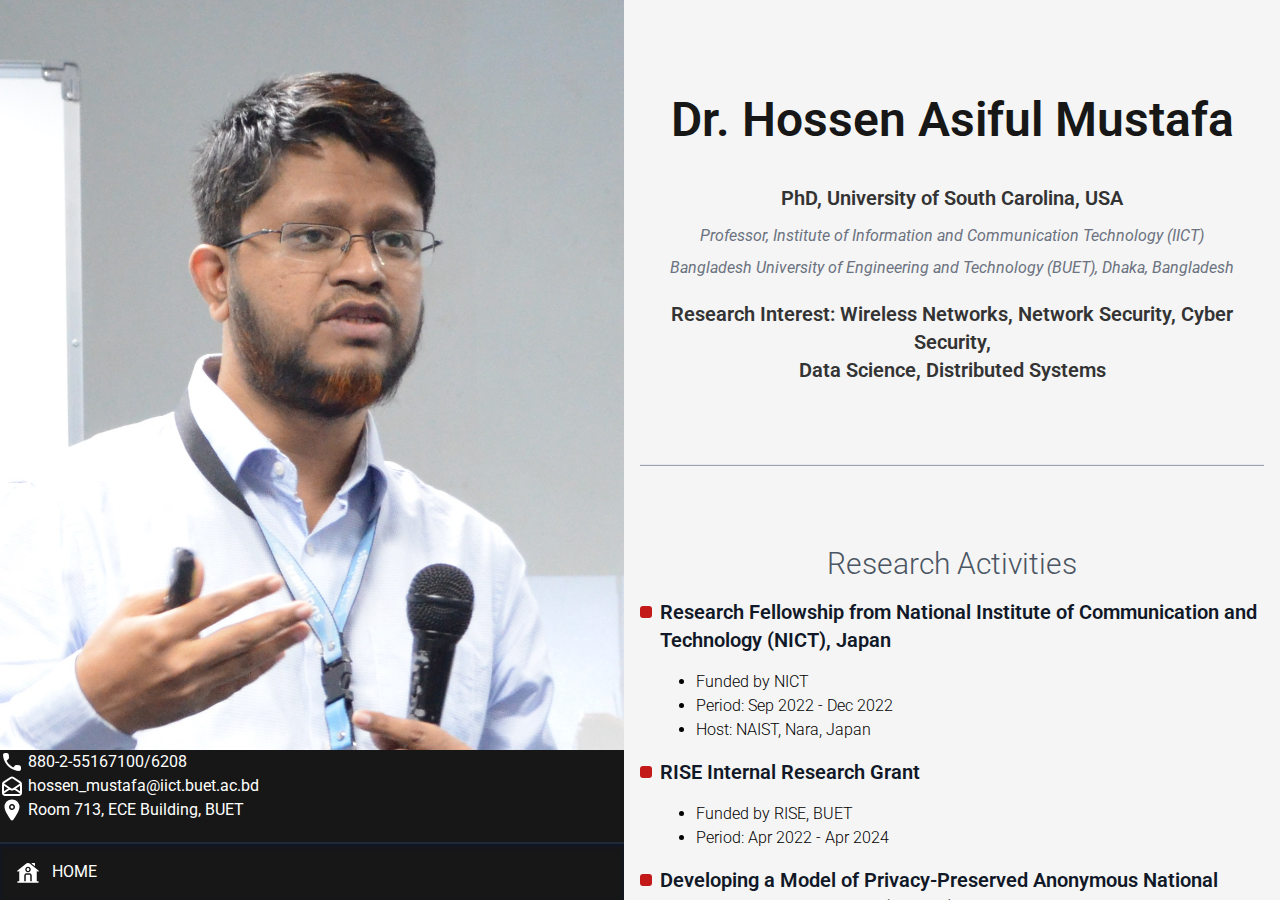
==== commit ccf4fc3c: "Update research.html" ====
--- a/other_pages/research.html
+++ b/other_pages/research.html
@@ -19,7 +19,7 @@
 
         <!-- Side Menu -->
         <div id="side-menu"
-            class="md:flex-1 top-0 bottom-0 z-10 fixed md:static h-screen overflow-auto bg-[#171717] text-white max-w-[280px]">
+            class="md:flex-1 top-0 bottom-0 z-10 fixed md:static h-screen overflow-auto bg-[#171717] text-white max-w-[350px]">
             <div onclick="toggleMenu()" class="relative md:hidden">
                 <p
                     class="absolute text-xl right-0 py-1 px-2 mt-2 mr-2 border-2 border-black hover:bg-slate-500 bg-black rounded-lg text-white cursor-pointer">
@@ -323,4 +323,4 @@
     <script src="../assets/js/script.js"></script>
 </body>
 
-</html>+</html>
